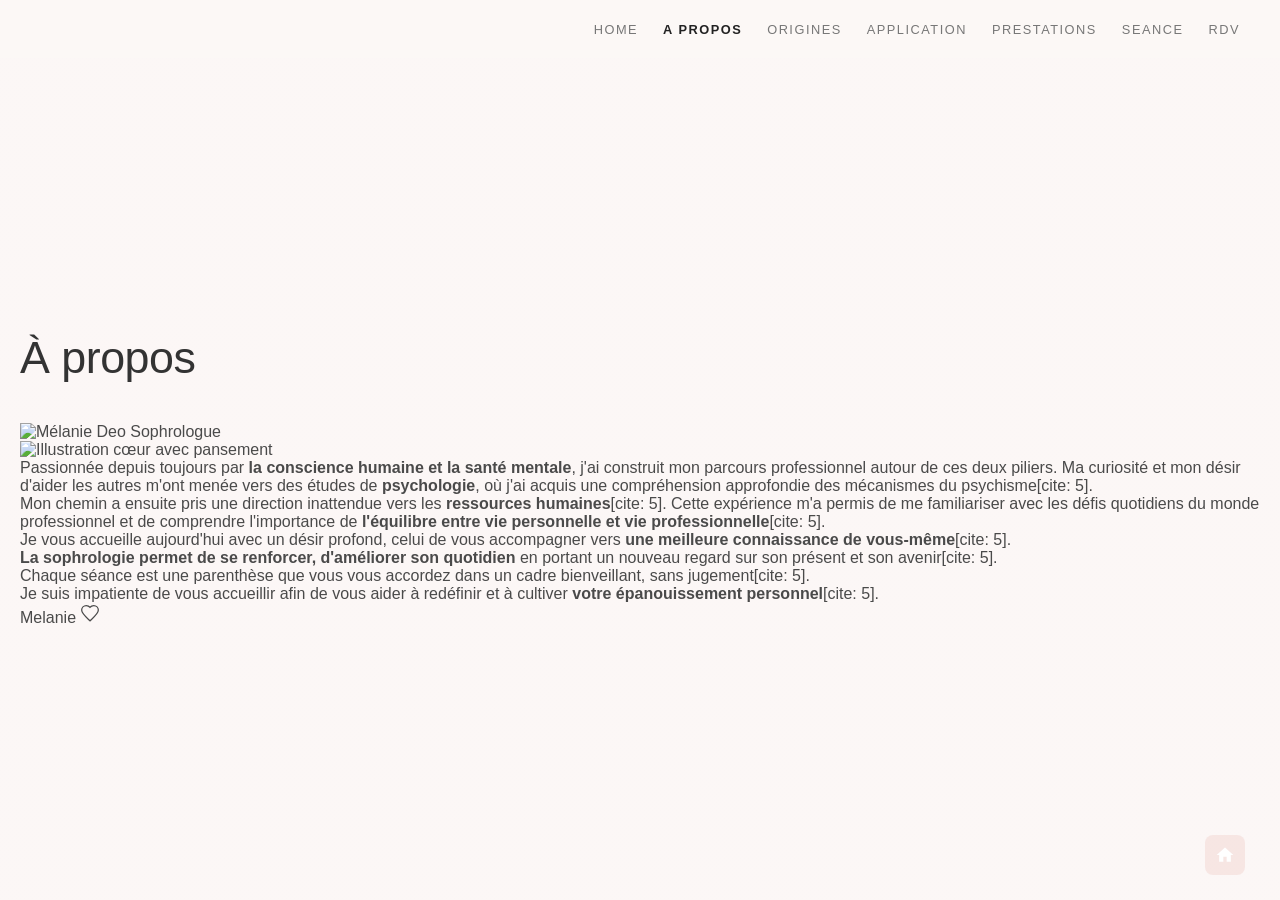
==== a-propos.html @ 1339fbd4 "Add a-propos.html for about page content" ====
<!DOCTYPE html>
<html lang="fr">
<head>
    <meta charset="UTF-8">
    <meta name="viewport" content="width=device-width, initial-scale=1.0">
    <title>À propos - Mélanie Deo Sophrologue Toulouse</title>
    <meta name="description" content="Découvrez le parcours de Mélanie Deo, sophrologue à Toulouse : psychologie, ressources humaines et accompagnement vers le bien-être.">
    <link rel="stylesheet" href="style.css">
</head>
<body class="page-a-propos">

    <!-- En-tête chargé via le script unique -->
    <header id="site-header" class="site-header"></header>

    <main class="main-content">
        <div class="container-about">
            
            <!-- Colonne gauche : Titre & Visuels -->
            <div class="about-sidebar">
                <h1 class="page-title">À propos</h1>

                <div class="photo-polaroid">
                    <img src="melanie-deo.jpg" alt="Mélanie Deo Sophrologue">
                </div>

                <div class="illustration-heart">
                    <img src="coeur-pansement.png" alt="Illustration cœur avec pansement">
                </div>
            </div>

            <!-- Colonne droite : Texte de présentation -->
            <div class="about-text">
                <p>Passionnée depuis toujours par <strong>la conscience humaine et la santé mentale</strong>, j'ai construit mon parcours professionnel autour de ces deux piliers. Ma curiosité et mon désir d'aider les autres m'ont menée vers des études de <strong>psychologie</strong>, où j'ai acquis une compréhension approfondie des mécanismes du psychisme[cite: 5].</p>

                <p>Mon chemin a ensuite pris une direction inattendue vers les <strong>ressources humaines</strong>[cite: 5]. Cette expérience m'a permis de me familiariser avec les défis quotidiens du monde professionnel et de comprendre l'importance de <strong>l'équilibre entre vie personnelle et vie professionnelle</strong>[cite: 5].</p>

                <p>Je vous accueille aujourd'hui avec un désir profond, celui de vous accompagner vers <strong>une meilleure connaissance de vous-même</strong>[cite: 5].</p>

                <p><strong>La sophrologie permet de se renforcer, d'améliorer son quotidien</strong> en portant un nouveau regard sur son présent et son avenir[cite: 5].<br>
                Chaque séance est une parenthèse que vous vous accordez dans un cadre bienveillant, sans jugement[cite: 5].</p>

                <p>Je suis impatiente de vous accueillir afin de vous aider à redéfinir et à cultiver <strong>votre épanouissement personnel</strong>[cite: 5].</p>

                <!-- Signature en bas du texte -->
                <div class="signature-block">
                    <span class="signature-text">Melanie</span>
                    <svg class="signature-heart" viewBox="0 0 24 24" width="20" height="20" fill="none" stroke="currentColor" stroke-width="1.5">
                        <path d="M12 21.35l-1.45-1.32C5.4 15.36 2 12.28 2 8.5 2 5.42 4.42 3 7.5 3c1.74 0 3.41.81 4.5 2.09C13.09 3.81 14.76 3 16.5 3 19.58 3 22 5.42 22 8.5c0 3.78-3.4 6.86-8.55 11.54L12 21.35z"/>
                    </svg>
                </div>
            </div>

        </div>

        <!-- Bouton Retour Accueil -->
        <a href="index.html" class="home-icon" aria-label="Retour à l'accueil">
            <svg viewBox="0 0 24 24" width="20" height="20" fill="currentColor">
                <path d="M10 20v-6h4v6h5v-8h3L12 3 2 12h3v8z"/>
            </svg>
        </a>
    </main>

    <script src="header.js"></script>
</body>
</html>
---- style.css ----
/* --- Réinitialisation et styles généraux --- */
* {
    box-sizing: border-box;
    margin: 0;
    padding: 0;
}

body {
    font-family: 'Helvetica Neue', Helvetica, Arial, sans-serif;
    color: #4a4a4a;
    min-height: 100vh;
    display: flex;
    flex-direction: column;
    /* Image de fond avec effet de brume / teinte rosée */
    background: linear-gradient(rgba(248, 237, 235, 0.45), rgba(248, 237, 235, 0.45)), 
                url('background.jpg') no-repeat center center fixed;
    background-size: cover;
}

/* Fond spécifique pour cette page uniquement */
body.page-champs-application {
    background: linear-gradient(rgba(248, 237, 235, 0.45), rgba(248, 237, 235, 0.45)), 
                url('bg_application.jpg') no-repeat center center fixed;
    background-size: cover;
}
/* --- En-tête & Navigation --- */
.site-header {
    width: 100%;
    padding: 20px 40px;
    background-color: rgba(253, 248, 246, 0.85); /* Fond très léger sur le menu */
}

.main-nav ul {
    display: flex;
    justify-content: flex-end;
    list-style: none;
    gap: 25px;
}

.main-nav a {
    text-decoration: none;
    font-size: 0.8rem;
    letter-spacing: 1.5px;
    color: #777;
    font-weight: 500;
    transition: color 0.3s ease;
}

.main-nav a:hover,
.main-nav a.active {
    color: #222;
    font-weight: 700;
}

/* --- Section principale --- */
.main-content {
    flex: 1;
    display: flex;
    align-items: center;
    position: relative;
    padding: 40px 20px;
}

.container {
    max-width: 1100px;
    margin: 0 auto;
    width: 100%;
}

.page-title {
    font-size: 2.8rem;
    font-weight: 300;
    color: #333;
    margin-bottom: 40px;
    letter-spacing: -0.5px;
}

/* --- Grille des Cartes --- */
.cards-grid {
    display: grid;
    grid-template-columns: repeat(3, 1fr);
    gap: 30px;
}

.card {
    background-color: #fdfbf7; /* Fond blanc cassé / crème très doux */
    box-shadow: 0 4px 15px rgba(0, 0, 0, 0.03);
    display: flex;
    flex-direction: column;
    min-height: 380px;
}

.card-header {
    padding: 35px 30px 25px 30px;
    border-bottom: 1px solid #eae5de; /* Ligne de séparation fine */
    min-height: 140px;
    display: flex;
    align-items: flex-start;
}

.card-header h2 {
    font-size: 1.6rem;
    font-weight: 300;
    line-height: 1.25;
    color: #333;
}

.card-body {
    padding: 30px;
}

.card-body ul {
    list-style: none;
}

.card-body li {
    font-size: 0.95rem;
    color: #555;
    margin-bottom: 6px;
    line-height: 1.4;
    font-weight: 300;
}

/* --- Icône Accueil en bas à droite --- */
.home-icon {
    position: fixed;
    bottom: 25px;
    right: 35px;
    background-color: rgba(245, 225, 223, 0.8);
    color: #fff;
    width: 40px;
    height: 40px;
    border-radius: 8px;
    display: flex;
    align-items: center;
    justify-content: center;
    transition: background-color 0.3s ease;
}

.home-icon:hover {
    background-color: rgba(235, 205, 203, 1);
}

/* --- Responsive (Mobiles et Tablettes) --- */
@media (max-width: 900px) {
    .cards-grid {
        grid-template-columns: 1fr;
    }

    .main-nav ul {
        flex-wrap: wrap;
        justify-content: center;
        gap: 15px;
    }

    .page-title {
        font-size: 2.2rem;
        text-align: center;
    }
}
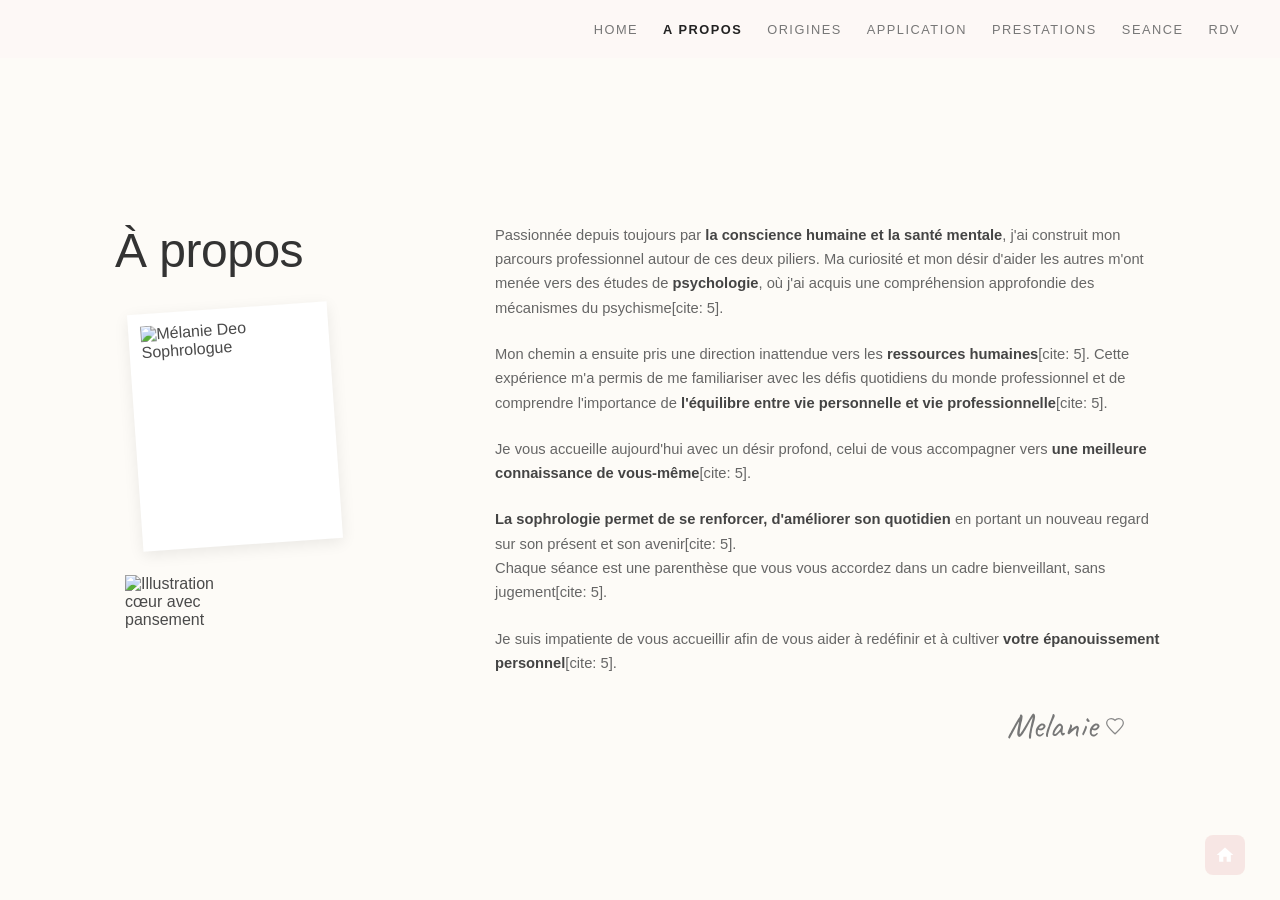
==== commit 318c31c5: "Add Google Fonts link to a-propos.html" ====
--- a/a-propos.html
+++ b/a-propos.html
@@ -6,7 +6,9 @@
     <title>À propos - Mélanie Deo Sophrologue Toulouse</title>
     <meta name="description" content="Découvrez le parcours de Mélanie Deo, sophrologue à Toulouse : psychologie, ressources humaines et accompagnement vers le bien-être.">
     <link rel="stylesheet" href="style.css">
+    <link href="https://fonts.googleapis.com/css2?family=Caveat:wght@400;500&display=swap" rel="stylesheet">
 </head>
+    
 <body class="page-a-propos">
 
     <!-- En-tête chargé via le script unique -->
--- a/style.css
+++ b/style.css
@@ -22,6 +22,117 @@
     background: linear-gradient(rgba(248, 237, 235, 0.45), rgba(248, 237, 235, 0.45)), 
                 url('bg_application.jpg') no-repeat center center fixed;
     background-size: cover;
+}
+
+/* --- Page À propos --- */
+body.page-a-propos {
+    background: #fdfbf7; /* Fond crème uni doux */
+}
+
+.container-about {
+    max-width: 1050px;
+    margin: 0 auto;
+    display: grid;
+    grid-template-columns: 320px 1fr;
+    gap: 60px;
+    align-items: start;
+    padding-top: 20px;
+}
+
+/* Colonne Gauche */
+.about-sidebar {
+    display: flex;
+    flex-direction: column;
+    align-items: flex-start;
+}
+
+.about-sidebar .page-title {
+    font-size: 3rem;
+    font-weight: 300;
+    color: #333;
+    margin-bottom: 30px;
+}
+
+/* Effet Cadre Polaroid */
+.photo-polaroid {
+    background: #fff;
+    padding: 12px 12px 45px 12px;
+    box-shadow: 0 4px 15px rgba(0, 0, 0, 0.08);
+    transform: rotate(-4deg); /* Inclinaison style photo posée */
+    max-width: 200px;
+    margin-left: 20px;
+    margin-bottom: 30px;
+}
+
+.photo-polaroid img {
+    width: 100%;
+    height: 180px;
+    object-fit: cover;
+    display: block;
+}
+
+/* Visuel Cœur */
+.illustration-heart {
+    max-width: 120px;
+    margin-left: 10px;
+}
+
+.illustration-heart img {
+    width: 100%;
+    height: auto;
+}
+
+/* Colonne Droite (Texte) */
+.about-text {
+    font-size: 0.92rem;
+    line-height: 1.65;
+    color: #666;
+    font-weight: 300;
+}
+
+.about-text p {
+    margin-bottom: 22px;
+}
+
+.about-text strong {
+    color: #444;
+    font-weight: 600;
+}
+
+/* Signature Melanie */
+.signature-block {
+    display: flex;
+    align-items: center;
+    justify-content: flex-end;
+    gap: 8px;
+    margin-top: 10px;
+    margin-right: 40px;
+}
+
+.signature-text {
+    font-family: 'Caveat', 'Dancing Script', cursive, sans-serif; /* Police manuscrite */
+    font-size: 2.2rem;
+    color: #777;
+}
+
+.signature-heart {
+    color: #888;
+}
+
+/* Responsive tablette / mobile */
+@media (max-width: 850px) {
+    .container-about {
+        grid-template-columns: 1fr;
+        gap: 30px;
+    }
+
+    .about-sidebar {
+        align-items: center;
+    }
+
+    .photo-polaroid {
+        margin-left: 0;
+    }
 }
 /* --- En-tête & Navigation --- */
 .site-header {
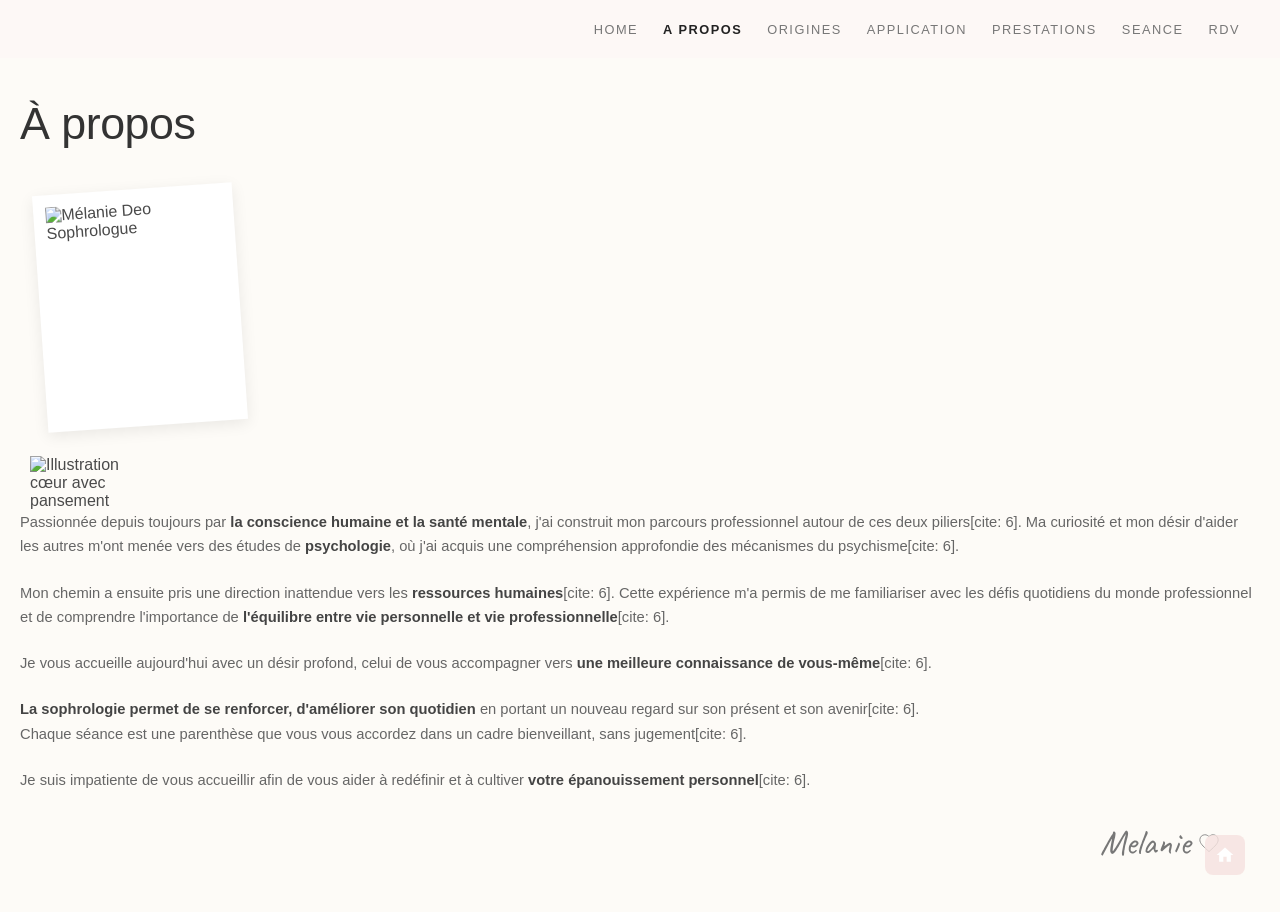
==== commit 6d9da7cb: "Update a-propos.html" ====
--- a/a-propos.html
+++ b/a-propos.html
@@ -6,47 +6,46 @@
     <title>À propos - Mélanie Deo Sophrologue Toulouse</title>
     <meta name="description" content="Découvrez le parcours de Mélanie Deo, sophrologue à Toulouse : psychologie, ressources humaines et accompagnement vers le bien-être.">
     <link rel="stylesheet" href="style.css">
+    <!-- Police manuscrite pour la signature -->
     <link href="https://fonts.googleapis.com/css2?family=Caveat:wght@400;500&display=swap" rel="stylesheet">
 </head>
-    
 <body class="page-a-propos">
 
-    <!-- En-tête chargé via le script unique -->
     <header id="site-header" class="site-header"></header>
 
     <main class="main-content">
-        <div class="container-about">
+        <div class="about-wrapper">
             
-            <!-- Colonne gauche : Titre & Visuels -->
-            <div class="about-sidebar">
-                <h1 class="page-title">À propos</h1>
+            <!-- Titre à gauche -->
+            <h1 class="page-title">À propos</h1>
 
-                <div class="photo-polaroid">
-                    <img src="melanie-deo.jpg" alt="Mélanie Deo Sophrologue">
-                </div>
-
-                <div class="illustration-heart">
-                    <img src="coeur-pansement.png" alt="Illustration cœur avec pansement">
-                </div>
+            <!-- Bloc photo Polaroid (positionné sous le titre) -->
+            <div class="photo-polaroid">
+                <img src="melanie-deo.jpg" alt="Mélanie Deo Sophrologue">
             </div>
 
-            <!-- Colonne droite : Texte de présentation -->
+            <!-- Bloc Cœur (positionné en bas à gauche) -->
+            <div class="illustration-heart">
+                <img src="coeur-pansement.png" alt="Illustration cœur avec pansement">
+            </div>
+
+            <!-- Colonne texte (décalée à droite) -->
             <div class="about-text">
-                <p>Passionnée depuis toujours par <strong>la conscience humaine et la santé mentale</strong>, j'ai construit mon parcours professionnel autour de ces deux piliers. Ma curiosité et mon désir d'aider les autres m'ont menée vers des études de <strong>psychologie</strong>, où j'ai acquis une compréhension approfondie des mécanismes du psychisme[cite: 5].</p>
+                <p>Passionnée depuis toujours par <strong>la conscience humaine et la santé mentale</strong>, j'ai construit mon parcours professionnel autour de ces deux piliers[cite: 6]. Ma curiosité et mon désir d'aider les autres m'ont menée vers des études de <strong>psychologie</strong>, où j'ai acquis une compréhension approfondie des mécanismes du psychisme[cite: 6].</p>
 
-                <p>Mon chemin a ensuite pris une direction inattendue vers les <strong>ressources humaines</strong>[cite: 5]. Cette expérience m'a permis de me familiariser avec les défis quotidiens du monde professionnel et de comprendre l'importance de <strong>l'équilibre entre vie personnelle et vie professionnelle</strong>[cite: 5].</p>
+                <p>Mon chemin a ensuite pris une direction inattendue vers les <strong>ressources humaines</strong>[cite: 6]. Cette expérience m'a permis de me familiariser avec les défis quotidiens du monde professionnel et de comprendre l'importance de <strong>l'équilibre entre vie personnelle et vie professionnelle</strong>[cite: 6].</p>
 
-                <p>Je vous accueille aujourd'hui avec un désir profond, celui de vous accompagner vers <strong>une meilleure connaissance de vous-même</strong>[cite: 5].</p>
+                <p>Je vous accueille aujourd'hui avec un désir profond, celui de vous accompagner vers <strong>une meilleure connaissance de vous-même</strong>[cite: 6].</p>
 
-                <p><strong>La sophrologie permet de se renforcer, d'améliorer son quotidien</strong> en portant un nouveau regard sur son présent et son avenir[cite: 5].<br>
-                Chaque séance est une parenthèse que vous vous accordez dans un cadre bienveillant, sans jugement[cite: 5].</p>
+                <p><strong>La sophrologie permet de se renforcer, d'améliorer son quotidien</strong> en portant un nouveau regard sur son présent et son avenir[cite: 6].<br>
+                Chaque séance est une parenthèse que vous vous accordez dans un cadre bienveillant, sans jugement[cite: 6].</p>
 
-                <p>Je suis impatiente de vous accueillir afin de vous aider à redéfinir et à cultiver <strong>votre épanouissement personnel</strong>[cite: 5].</p>
+                <p>Je suis impatiente de vous accueillir afin de vous aider à redéfinir et à cultiver <strong>votre épanouissement personnel</strong>[cite: 6].</p>
 
-                <!-- Signature en bas du texte -->
+                <!-- Signature -->
                 <div class="signature-block">
                     <span class="signature-text">Melanie</span>
-                    <svg class="signature-heart" viewBox="0 0 24 24" width="20" height="20" fill="none" stroke="currentColor" stroke-width="1.5">
+                    <svg class="signature-heart" viewBox="0 0 24 24" width="22" height="22" fill="none" stroke="currentColor" stroke-width="1">
                         <path d="M12 21.35l-1.45-1.32C5.4 15.36 2 12.28 2 8.5 2 5.42 4.42 3 7.5 3c1.74 0 3.41.81 4.5 2.09C13.09 3.81 14.76 3 16.5 3 19.58 3 22 5.42 22 8.5c0 3.78-3.4 6.86-8.55 11.54L12 21.35z"/>
                     </svg>
                 </div>
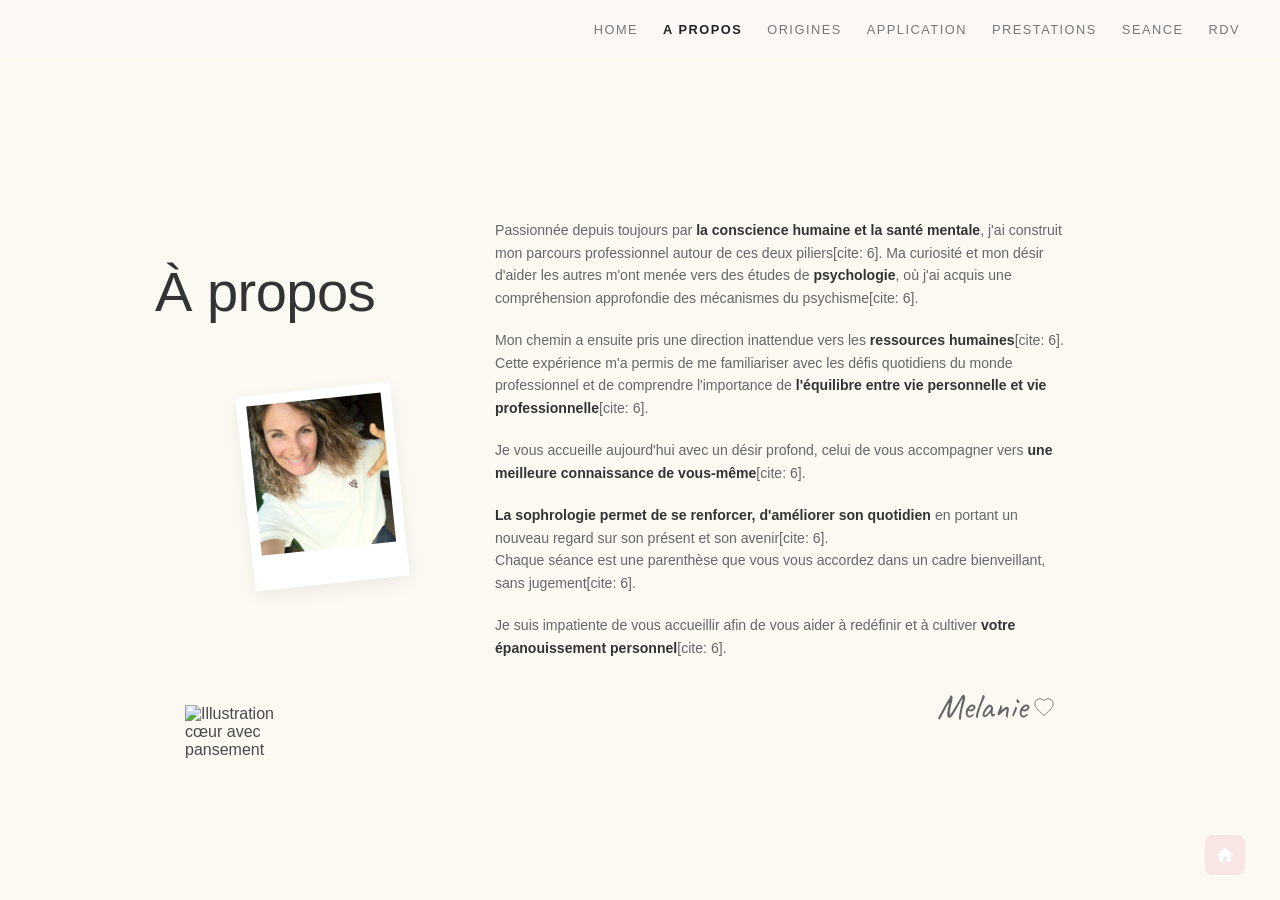
==== commit d40fb677: "Update image source in a-propos.html" ====
--- a/a-propos.html
+++ b/a-propos.html
@@ -21,7 +21,7 @@
 
             <!-- Bloc photo Polaroid (positionné sous le titre) -->
             <div class="photo-polaroid">
-                <img src="melanie-deo.jpg" alt="Mélanie Deo Sophrologue">
+                <img src="meldeo.jpg" alt="Mélanie Deo Sophrologue">
             </div>
 
             <!-- Bloc Cœur (positionné en bas à gauche) -->
--- a/style.css
+++ b/style.css
@@ -132,6 +132,143 @@
 
     .photo-polaroid {
         margin-left: 0;
+    }
+}/* --- Style de la page À Propos --- */
+body.page-a-propos {
+    background-color: #fcf8f2; /* Teinte crème/beige exacte de la maquette */
+}
+
+.page-a-propos .main-content {
+    display: flex;
+    align-items: center;
+    justify-content: center;
+    padding: 60px 40px;
+}
+
+/* Zone globale relative pour caler les éléments précisément */
+.about-wrapper {
+    position: relative;
+    max-width: 1050px;
+    width: 100%;
+    margin: 0 auto;
+    min-height: 520px;
+}
+
+/* Titre "À propos" */
+.about-wrapper .page-title {
+    position: absolute;
+    top: 40px;
+    left: 40px;
+    font-size: 3.5rem;
+    font-weight: 300;
+    color: #333;
+    letter-spacing: -0.5px;
+}
+
+/* Photo Polaroid inclinée */
+.photo-polaroid {
+    position: absolute;
+    top: 170px;
+    left: 110px;
+    background: #ffffff;
+    padding: 10px 10px 35px 10px;
+    box-shadow: 0 6px 18px rgba(0, 0, 0, 0.06);
+    transform: rotate(-6deg); /* Angle exact d'inclinaison */
+    width: 155px;
+    z-index: 2;
+}
+
+.photo-polaroid img {
+    width: 100%;
+    height: 150px;
+    object-fit: cover;
+    display: block;
+}
+
+/* Cœur rouge avec pansement */
+.illustration-heart {
+    position: absolute;
+    bottom: -20px;
+    left: 60px;
+    width: 115px;
+    z-index: 2;
+}
+
+.illustration-heart img {
+    width: 100%;
+    height: auto;
+}
+
+/* Bloc texte principal à droite */
+.about-text {
+    margin-left: 380px; /* Décalage pour laisser la place aux visuels de gauche */
+    max-width: 580px;
+    font-size: 0.88rem;
+    line-height: 1.6;
+    color: #666;
+    font-weight: 300;
+}
+
+.about-text p {
+    margin-bottom: 20px;
+}
+
+.about-text strong {
+    color: #333;
+    font-weight: 600;
+}
+
+/* Bloc Signature en bas du texte */
+.signature-block {
+    display: flex;
+    align-items: center;
+    justify-content: flex-end;
+    gap: 6px;
+    margin-top: 15px;
+    margin-right: 20px;
+}
+
+.signature-text {
+    font-family: 'Caveat', cursive, sans-serif;
+    font-size: 2.2rem;
+    color: #666;
+}
+
+.signature-heart {
+    color: #777;
+}
+
+/* Bouton Accueil rose en bas à droite */
+.home-icon {
+    position: fixed;
+    bottom: 25px;
+    right: 35px;
+    background-color: #e8a598; /* Teinte rosée exacte */
+    color: #fff;
+    width: 36px;
+    height: 36px;
+    border-radius: 6px;
+    display: flex;
+    align-items: center;
+    justify-content: center;
+}
+
+/* Responsive */
+@media (max-width: 900px) {
+    .about-wrapper {
+        min-height: auto;
+    }
+    .about-wrapper .page-title,
+    .photo-polaroid,
+    .illustration-heart {
+        position: static;
+        transform: none;
+        margin: 20px auto;
+        text-align: center;
+    }
+    .about-text {
+        margin-left: 0;
+        max-width: 100%;
     }
 }
 /* --- En-tête & Navigation --- */
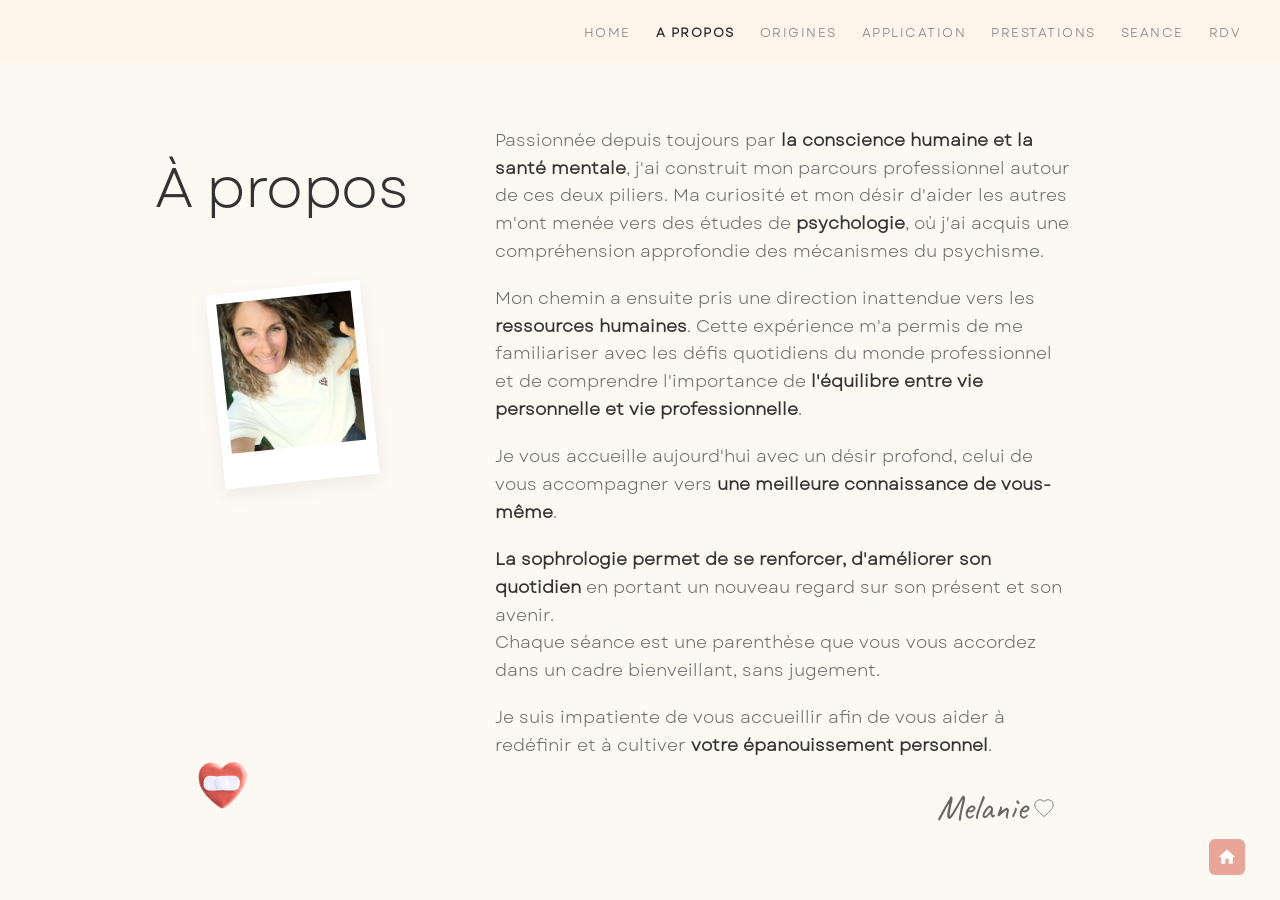
==== commit 19da48b9: "Fix punctuation and remove citations in a-propos.html" ====
--- a/a-propos.html
+++ b/a-propos.html
@@ -31,16 +31,16 @@
 
             <!-- Colonne texte (décalée à droite) -->
             <div class="about-text">
-                <p>Passionnée depuis toujours par <strong>la conscience humaine et la santé mentale</strong>, j'ai construit mon parcours professionnel autour de ces deux piliers[cite: 6]. Ma curiosité et mon désir d'aider les autres m'ont menée vers des études de <strong>psychologie</strong>, où j'ai acquis une compréhension approfondie des mécanismes du psychisme[cite: 6].</p>
+                <p>Passionnée depuis toujours par <strong>la conscience humaine et la santé mentale</strong>, j'ai construit mon parcours professionnel autour de ces deux piliers. Ma curiosité et mon désir d'aider les autres m'ont menée vers des études de <strong>psychologie</strong>, où j'ai acquis une compréhension approfondie des mécanismes du psychisme.</p>
 
-                <p>Mon chemin a ensuite pris une direction inattendue vers les <strong>ressources humaines</strong>[cite: 6]. Cette expérience m'a permis de me familiariser avec les défis quotidiens du monde professionnel et de comprendre l'importance de <strong>l'équilibre entre vie personnelle et vie professionnelle</strong>[cite: 6].</p>
+                <p>Mon chemin a ensuite pris une direction inattendue vers les <strong>ressources humaines</strong>. Cette expérience m'a permis de me familiariser avec les défis quotidiens du monde professionnel et de comprendre l'importance de <strong>l'équilibre entre vie personnelle et vie professionnelle</strong>.</p>
 
-                <p>Je vous accueille aujourd'hui avec un désir profond, celui de vous accompagner vers <strong>une meilleure connaissance de vous-même</strong>[cite: 6].</p>
+                <p>Je vous accueille aujourd'hui avec un désir profond, celui de vous accompagner vers <strong>une meilleure connaissance de vous-même</strong>.</p>
 
-                <p><strong>La sophrologie permet de se renforcer, d'améliorer son quotidien</strong> en portant un nouveau regard sur son présent et son avenir[cite: 6].<br>
-                Chaque séance est une parenthèse que vous vous accordez dans un cadre bienveillant, sans jugement[cite: 6].</p>
+                <p><strong>La sophrologie permet de se renforcer, d'améliorer son quotidien</strong> en portant un nouveau regard sur son présent et son avenir.<br>
+                Chaque séance est une parenthèse que vous vous accordez dans un cadre bienveillant, sans jugement.</p>
 
-                <p>Je suis impatiente de vous accueillir afin de vous aider à redéfinir et à cultiver <strong>votre épanouissement personnel</strong>[cite: 6].</p>
+                <p>Je suis impatiente de vous accueillir afin de vous aider à redéfinir et à cultiver <strong>votre épanouissement personnel</strong>.</p>
 
                 <!-- Signature -->
                 <div class="signature-block">
--- a/style.css
+++ b/style.css
@@ -1,4 +1,12 @@
-/* --- Réinitialisation et styles généraux --- */
+/* Déclaration de la police Codec Pro Light */
+@font-face {
+  font-family: 'Font Mel';
+  src: url('Garet-Book.woff2') format('woff2');
+  font-weight: 300; /* 300 est la valeur standard pour une déclinaison "Light" */
+  font-style: normal;
+  font-display: swap; /* Recommandé : évite le texte invisible pendant le chargement */
+}
+/* --- 1. Réinitialisation globale --- */
 * {
     box-sizing: border-box;
     margin: 0;
@@ -6,276 +14,34 @@
 }
 
 body {
-    font-family: 'Helvetica Neue', Helvetica, Arial, sans-serif;
+    font-family: 'Font Mel', Helvetica, Arial, sans-serif;
     color: #4a4a4a;
     min-height: 100vh;
     display: flex;
     flex-direction: column;
-    /* Image de fond avec effet de brume / teinte rosée */
-    background: linear-gradient(rgba(248, 237, 235, 0.45), rgba(248, 237, 235, 0.45)), 
-                url('background.jpg') no-repeat center center fixed;
-    background-size: cover;
-}
-
-/* Fond spécifique pour cette page uniquement */
+    background-color: #fcf8f2; /* Fond neutre par défaut */
+}
+
+/* --- 2. Fonds d'écran spécifiques par page --- */
+
+/* Fond avec image pour les pages qui en ont besoin */
 body.page-champs-application {
     background: linear-gradient(rgba(248, 237, 235, 0.45), rgba(248, 237, 235, 0.45)), 
                 url('bg_application.jpg') no-repeat center center fixed;
     background-size: cover;
 }
 
-/* --- Page À propos --- */
-body.page-a-propos {
-    background: #fdfbf7; /* Fond crème uni doux */
-}
-
-.container-about {
-    max-width: 1050px;
-    margin: 0 auto;
-    display: grid;
-    grid-template-columns: 320px 1fr;
-    gap: 60px;
-    align-items: start;
-    padding-top: 20px;
-}
-
-/* Colonne Gauche */
-.about-sidebar {
-    display: flex;
-    flex-direction: column;
-    align-items: flex-start;
-}
-
-.about-sidebar .page-title {
-    font-size: 3rem;
-    font-weight: 300;
-    color: #333;
-    margin-bottom: 30px;
-}
-
-/* Effet Cadre Polaroid */
-.photo-polaroid {
-    background: #fff;
-    padding: 12px 12px 45px 12px;
-    box-shadow: 0 4px 15px rgba(0, 0, 0, 0.08);
-    transform: rotate(-4deg); /* Inclinaison style photo posée */
-    max-width: 200px;
-    margin-left: 20px;
-    margin-bottom: 30px;
-}
-
-.photo-polaroid img {
-    width: 100%;
-    height: 180px;
-    object-fit: cover;
-    display: block;
-}
-
-/* Visuel Cœur */
-.illustration-heart {
-    max-width: 120px;
-    margin-left: 10px;
-}
-
-.illustration-heart img {
-    width: 100%;
-    height: auto;
-}
-
-/* Colonne Droite (Texte) */
-.about-text {
-    font-size: 0.92rem;
-    line-height: 1.65;
-    color: #666;
-    font-weight: 300;
-}
-
-.about-text p {
-    margin-bottom: 22px;
-}
-
-.about-text strong {
-    color: #444;
-    font-weight: 600;
-}
-
-/* Signature Melanie */
-.signature-block {
-    display: flex;
-    align-items: center;
-    justify-content: flex-end;
-    gap: 8px;
-    margin-top: 10px;
-    margin-right: 40px;
-}
-
-.signature-text {
-    font-family: 'Caveat', 'Dancing Script', cursive, sans-serif; /* Police manuscrite */
-    font-size: 2.2rem;
-    color: #777;
-}
-
-.signature-heart {
-    color: #888;
-}
-
-/* Responsive tablette / mobile */
-@media (max-width: 850px) {
-    .container-about {
-        grid-template-columns: 1fr;
-        gap: 30px;
-    }
-
-    .about-sidebar {
-        align-items: center;
-    }
-
-    .photo-polaroid {
-        margin-left: 0;
-    }
-}/* --- Style de la page À Propos --- */
-body.page-a-propos {
-    background-color: #fcf8f2; /* Teinte crème/beige exacte de la maquette */
-}
-
-.page-a-propos .main-content {
-    display: flex;
-    align-items: center;
-    justify-content: center;
-    padding: 60px 40px;
-}
-
-/* Zone globale relative pour caler les éléments précisément */
-.about-wrapper {
-    position: relative;
-    max-width: 1050px;
-    width: 100%;
-    margin: 0 auto;
-    min-height: 520px;
-}
-
-/* Titre "À propos" */
-.about-wrapper .page-title {
-    position: absolute;
-    top: 40px;
-    left: 40px;
-    font-size: 3.5rem;
-    font-weight: 300;
-    color: #333;
-    letter-spacing: -0.5px;
-}
-
-/* Photo Polaroid inclinée */
-.photo-polaroid {
-    position: absolute;
-    top: 170px;
-    left: 110px;
-    background: #ffffff;
-    padding: 10px 10px 35px 10px;
-    box-shadow: 0 6px 18px rgba(0, 0, 0, 0.06);
-    transform: rotate(-6deg); /* Angle exact d'inclinaison */
-    width: 155px;
-    z-index: 2;
-}
-
-.photo-polaroid img {
-    width: 100%;
-    height: 150px;
-    object-fit: cover;
-    display: block;
-}
-
-/* Cœur rouge avec pansement */
-.illustration-heart {
-    position: absolute;
-    bottom: -20px;
-    left: 60px;
-    width: 115px;
-    z-index: 2;
-}
-
-.illustration-heart img {
-    width: 100%;
-    height: auto;
-}
-
-/* Bloc texte principal à droite */
-.about-text {
-    margin-left: 380px; /* Décalage pour laisser la place aux visuels de gauche */
-    max-width: 580px;
-    font-size: 0.88rem;
-    line-height: 1.6;
-    color: #666;
-    font-weight: 300;
-}
-
-.about-text p {
-    margin-bottom: 20px;
-}
-
-.about-text strong {
-    color: #333;
-    font-weight: 600;
-}
-
-/* Bloc Signature en bas du texte */
-.signature-block {
-    display: flex;
-    align-items: center;
-    justify-content: flex-end;
-    gap: 6px;
-    margin-top: 15px;
-    margin-right: 20px;
-}
-
-.signature-text {
-    font-family: 'Caveat', cursive, sans-serif;
-    font-size: 2.2rem;
-    color: #666;
-}
-
-.signature-heart {
-    color: #777;
-}
-
-/* Bouton Accueil rose en bas à droite */
-.home-icon {
-    position: fixed;
-    bottom: 25px;
-    right: 35px;
-    background-color: #e8a598; /* Teinte rosée exacte */
-    color: #fff;
-    width: 36px;
-    height: 36px;
-    border-radius: 6px;
-    display: flex;
-    align-items: center;
-    justify-content: center;
-}
-
-/* Responsive */
-@media (max-width: 900px) {
-    .about-wrapper {
-        min-height: auto;
-    }
-    .about-wrapper .page-title,
-    .photo-polaroid,
-    .illustration-heart {
-        position: static;
-        transform: none;
-        margin: 20px auto;
-        text-align: center;
-    }
-    .about-text {
-        margin-left: 0;
-        max-width: 100%;
-    }
-}
-/* --- En-tête & Navigation --- */
+/* Fond crème uni pour À propos et Origines */
+body.page-a-propos,
+body.page-origines {
+    background-color: #fcf8f2;
+}
+
+/* --- 3. En-tête & Navigation --- */
 .site-header {
     width: 100%;
     padding: 20px 40px;
-    background-color: rgba(253, 248, 246, 0.85); /* Fond très léger sur le menu */
+    background-color: rgba(255, 246, 234, 0.9);
 }
 
 .main-nav ul {
@@ -300,7 +66,7 @@
     font-weight: 700;
 }
 
-/* --- Section principale --- */
+/* --- 4. Structure principale --- */
 .main-content {
     flex: 1;
     display: flex;
@@ -315,6 +81,328 @@
     width: 100%;
 }
 
+/* --- PAGE : ACCUEIL --- */
+body.page-home {
+    background: url('bg-aquarelle-terracotta.jpg') no-repeat center center fixed;
+    background-size: cover;
+}
+
+.home-wrapper {
+    max-width: 1100px;
+    margin: 0 auto;
+    display: flex;
+    align-items: center;
+    justify-content: space-between;
+    width: 100%;
+    gap: 50px;
+}
+
+/* Zone Marque à gauche */
+
+/* Le M géant avec la typo Virtual */
+.brand-letter-virtual {
+    position: absolute;
+    top: -20px;
+    left: 0;
+    font-family: 'Virtual', cursive, sans-serif;
+    font-size: 14rem; /* Ajuste la taille selon le rendu de la police */
+    line-height: 1;
+    color: #000000;
+    z-index: 1;
+    user-select: none;
+}
+.brand-logo {
+  /* Largeur adaptée pour englober le M + le cœur */
+  width: 100%;
+  max-width: 420px;
+  height: auto;
+  display: block;
+}
+
+/* Optionnel : centrage ou alignement selon votre mise en page */
+.home-brand {
+  display: flex;
+  flex-direction: column;
+  align-items: flex-start; /* ou center si vous souhaitez tout centrer */
+}
+
+/* Adaptation pour les écrans mobiles */
+@media (max-width: 768px) {
+  .brand-logo {
+    max-width: 280px;
+  }
+}
+
+
+.brand-heart {
+    position: absolute;
+    top: 90px;
+    left: 170px;
+    width: 150px;
+    z-index: 2;
+}
+
+.brand-title {
+    position: absolute;
+    bottom: 20px;
+    left: 180px;
+    display: flex;
+    flex-direction: column;
+    z-index: 2;
+}
+
+
+.brand-letter {
+    position: absolute;
+    top: 0;
+    left: 0;
+    width: 220px;
+}
+
+
+
+.brand-name {
+    font-size: 1.2rem;
+    color: #222;
+    font-weight: 400;
+}
+
+.brand-job {
+    font-size: 1.1rem;
+    color: #222;
+    letter-spacing: 2px;
+    font-weight: 300;
+}
+
+/* Zone Accroche & Bouton à droite */
+.home-hero {
+    max-width: 420px;
+}
+
+.home-hero h1 {
+    font-size: 2.2rem;
+    font-weight: 300;
+    color: #222;
+    margin-bottom: 15px;
+    letter-spacing: -0.5px;
+}
+
+.home-hero p {
+    font-size: 0.95rem;
+    line-height: 1.6;
+    color: #555;
+    margin-bottom: 30px;
+    font-weight: 300;
+}
+
+/* Bouton principal de RDV */
+.btn-primary {
+    display: inline-block;
+    padding: 14px 28px;
+    border: 1px solid #333;
+    background-color: rgba(255, 255, 255, 0.4);
+    color: #222;
+    text-decoration: none;
+    font-size: 0.85rem;
+    letter-spacing: 1.5px;
+    font-weight: 500;
+    transition: all 0.3s ease;
+}
+
+.btn-primary:hover {
+    background-color: #333;
+    color: #fff;
+}
+
+/* --- 5. PAGE : À PROPOS --- */
+.page-a-propos .main-content {
+    display: flex;
+    align-items: center;
+    justify-content: center;
+    padding: 40px 20px;
+}
+
+.about-wrapper {
+    position: relative;
+    max-width: 1050px;
+    width: 100%;
+    margin: 0 auto;
+    min-height: 520px;
+}
+
+/* Titre "À propos" placé à gauche */
+.about-wrapper .page-title {
+    position: absolute;
+    top: 20px;
+    left: 40px;
+    font-size: 3.5rem;
+    font-weight: 300;
+    color: #333;
+    letter-spacing: -0.5px;
+}
+
+/* Photo Polaroid inclinée */
+.photo-polaroid {
+    position: absolute;
+    top: 160px;
+    left: 100px;
+    background: #ffffff;
+    padding: 10px 10px 35px 10px;
+    box-shadow: 0 6px 18px rgba(0, 0, 0, 0.06);
+    transform: rotate(-6deg);
+    width: 155px;
+    z-index: 2;
+}
+
+.photo-polaroid img {
+    width: 100%;
+    height: 150px;
+    object-fit: cover;
+    display: block;
+}
+
+/* Cœur avec pansement */
+.illustration-heart {
+    position: absolute;
+    bottom: -10px;
+    left: 50px;
+    width: 115px;
+    z-index: 2;
+}
+
+.illustration-heart img {
+    width: 100%;
+    height: auto;
+}
+
+/* Texte décalé sur la droite */
+.about-text {
+    margin-left: 380px;
+    max-width: 580px;
+    font-size: 1.08rem;
+    line-height: 1.6;
+    color: #666;
+    font-weight: 300;
+}
+
+.about-text p {
+    margin-bottom: 20px;
+}
+
+.about-text strong {
+    color: #333;
+    font-weight: 600;
+}
+
+/* Signature */
+.signature-block {
+    display: flex;
+    align-items: center;
+    justify-content: flex-end;
+    gap: 6px;
+    margin-top: 15px;
+    margin-right: 20px;
+}
+
+.signature-text {
+    font-family: 'Caveat', cursive, sans-serif;
+    font-size: 2.2rem;
+    color: #666;
+}
+
+.signature-heart {
+    color: #777;
+}
+
+/* --- 6. PAGE : ORIGINES --- */
+.page-origines .main-content {
+    display: flex;
+    align-items: center;
+    justify-content: center;
+    padding: 40px 20px;
+}
+
+.origins-wrapper {
+    position: relative;
+    max-width: 1200px; /* Élargissement du conteneur global */
+    width: 100%;
+    margin: 0 auto;
+    min-height: 600px;
+}
+
+/* Titre "Origines" */
+.origins-wrapper .page-title {
+    position: absolute;
+    top: 10px;
+    left: 20px;
+    font-size: 3.8rem;
+    font-weight: 300;
+    color: #333;
+    letter-spacing: -0.5px;
+}
+
+/* Photo Polaroid Caycedo (agrandie de 130px à 210px) */
+.photo-polaroid-caycedo {
+    position: absolute;
+    top: 120px;
+    left: 170px;
+    background: #ffffff;
+    padding: 12px 12px 40px 12px;
+    box-shadow: 0 8px 22px rgba(0, 0, 0, 0.08);
+    transform: rotate(6deg);
+    width: 210px;
+    z-index: 2;
+}
+
+.photo-polaroid-caycedo img {
+    width: 100%;
+    height: 180px;
+    object-fit: cover;
+    display: block;
+}
+
+/* Illustration Cerveau + Cœur (agrandie de 250px à 320px) */
+.illustration-brain {
+    position: absolute;
+    bottom: -10px;
+    left: 20px;
+    width: 320px;
+    z-index: 2;
+}
+
+.illustration-brain img {
+    width: 100%;
+    height: auto;
+}
+
+/* Bloc texte agrandi et rehaussé en lisibilité */
+.origins-text {
+    margin-left: 480px;
+    max-width: 640px;
+    font-size: 1.08rem; /* Passer de 0.88rem à ~17px */
+    line-height: 1.75;  /* Meilleure aération des lignes */
+    color: #4a4a4a;
+    font-weight: 300;
+}
+
+.origins-text p {
+    margin-bottom: 22px;
+}
+
+.origins-text strong {
+    color: #222;
+    font-weight: 600;
+}
+
+.origins-text .disclaimer {
+    font-style: italic;
+    font-size: 0.92rem;
+    color: #777;
+    margin-top: 30px;
+    line-height: 1.5;
+}
+
+/* --- 7. PAGE : CHAMPS D'APPLICATION (Cartes) --- */
 .page-title {
     font-size: 2.8rem;
     font-weight: 300;
@@ -323,7 +411,6 @@
     letter-spacing: -0.5px;
 }
 
-/* --- Grille des Cartes --- */
 .cards-grid {
     display: grid;
     grid-template-columns: repeat(3, 1fr);
@@ -331,7 +418,7 @@
 }
 
 .card {
-    background-color: #fdfbf7; /* Fond blanc cassé / crème très doux */
+    background-color: #fdfbf7;
     box-shadow: 0 4px 15px rgba(0, 0, 0, 0.03);
     display: flex;
     flex-direction: column;
@@ -340,7 +427,7 @@
 
 .card-header {
     padding: 35px 30px 25px 30px;
-    border-bottom: 1px solid #eae5de; /* Ligne de séparation fine */
+    border-bottom: 1px solid #eae5de;
     min-height: 140px;
     display: flex;
     align-items: flex-start;
@@ -369,40 +456,91 @@
     font-weight: 300;
 }
 
-/* --- Icône Accueil en bas à droite --- */
+/* --- Ajustements spécifiques à la page Prestations --- */
+.page-prestations .card-body {
+    display: flex;
+    flex-direction: column;
+    justify-content: space-between;
+    height: 100%;
+}
+
+.card-subtitle {
+    font-size: 0.95rem;
+    margin-bottom: 1.2rem;
+    opacity: 0.85;
+    line-height: 1.4;
+}
+
+.card-action {
+    margin-top: 1.5rem;
+    text-align: center;
+}
+
+.btn-card {
+    display: inline-block;
+    padding: 0.6rem 1.2rem;
+    border: 1px solid currentColor;
+    border-radius: 20px;
+    text-decoration: none;
+    font-size: 0.85rem;
+    letter-spacing: 1px;
+    text-transform: uppercase;
+    transition: all 0.3s ease;
+}
+
+.btn-card:hover {
+    background-color: currentColor;
+    color: #fff;
+}
+
+/* --- 8. Bouton Accueil en bas à droite --- */
 .home-icon {
     position: fixed;
     bottom: 25px;
     right: 35px;
-    background-color: rgba(245, 225, 223, 0.8);
+    background-color: #e8a598;
     color: #fff;
-    width: 40px;
-    height: 40px;
-    border-radius: 8px;
+    width: 36px;
+    height: 36px;
+    border-radius: 6px;
     display: flex;
     align-items: center;
     justify-content: center;
-    transition: background-color 0.3s ease;
+    transition: opacity 0.3s ease;
 }
 
 .home-icon:hover {
-    background-color: rgba(235, 205, 203, 1);
-}
-
-/* --- Responsive (Mobiles et Tablettes) --- */
+    opacity: 0.85;
+}
+
+/* --- 9. Adaptation Mobile & Tablette --- */
 @media (max-width: 900px) {
-    .cards-grid {
+    .cards-grid,
+    .origins-wrapper {
         grid-template-columns: 1fr;
+        gap: 30px;
     }
 
-    .main-nav ul {
-        flex-wrap: wrap;
-        justify-content: center;
-        gap: 15px;
+    .about-wrapper {
+        min-height: auto;
     }
 
-    .page-title {
-        font-size: 2.2rem;
+    .about-wrapper .page-title,
+    .photo-polaroid,
+    .illustration-heart,
+    .origins-image {
+        position: static;
+        transform: none;
+        margin: 20px auto;
         text-align: center;
     }
-}
+
+    .origins-image {
+        max-width: 300px;
+    }
+
+    .about-text {
+        margin-left: 0;
+        max-width: 100%;
+    }
+}
